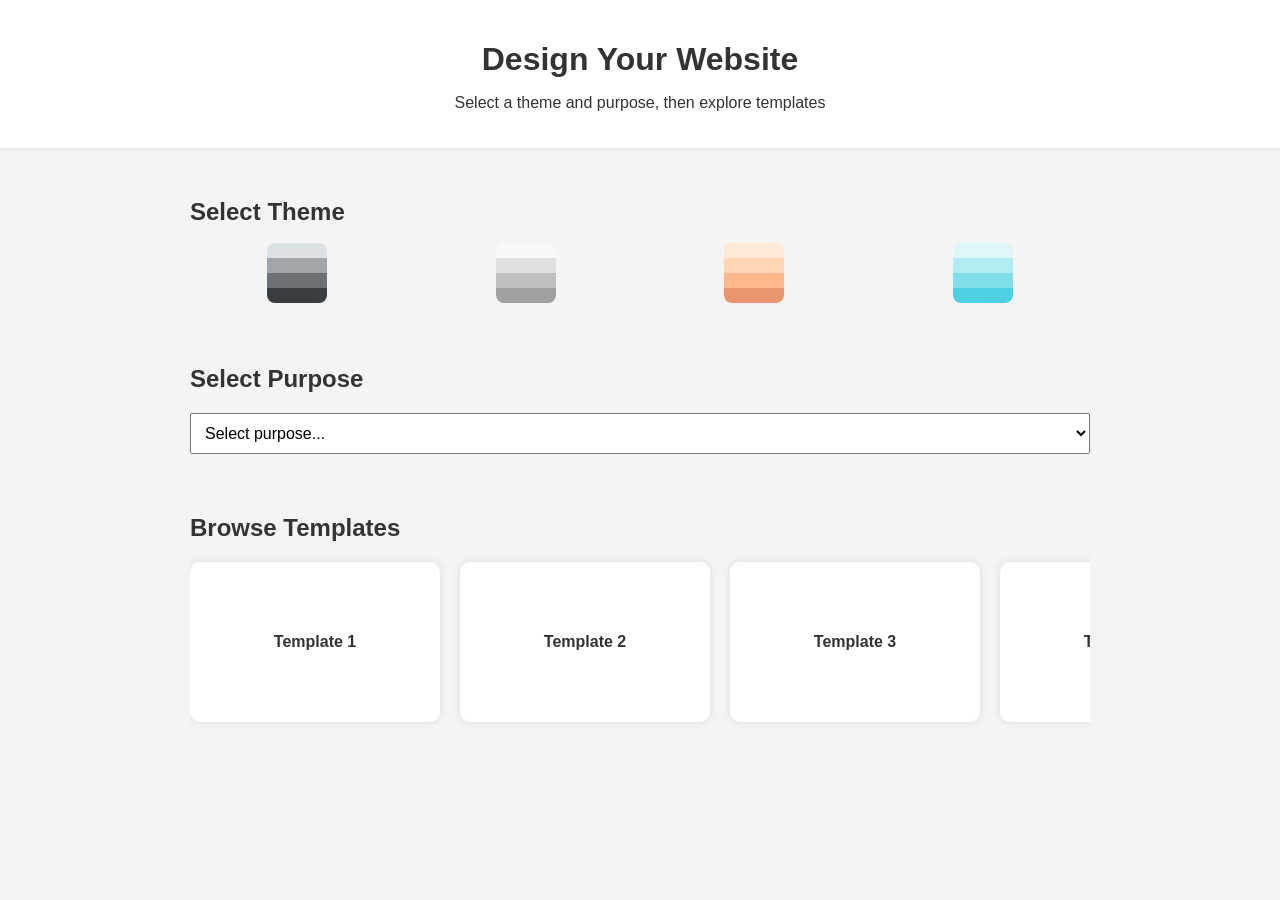
==== index.html @ 8df78fb5 "Initial product wire frame" ====
<!DOCTYPE html>
<html lang="en">
<head>
  <meta charset="UTF-8">
  <meta name="viewport" content="width=device-width, initial-scale=1.0">
  <title>App Design Platform</title>
  <style>
    body {
      font-family: Arial, sans-serif;
      margin: 0;
      background-color: #f4f4f4;
      color: #333;
    }

    header {
      background-color: #ffffff;
      padding: 20px 0;
      box-shadow: 0 2px 4px rgba(0,0,0,0.05);
      text-align: center;
    }

    .container {
      max-width: 900px;
      margin: 0 auto;
      padding: 30px 20px;
      display: flex;
      flex-direction: column;
      align-items: center;
    }

    h1, h2 {
      margin-bottom: 10px;
    }

    .section {
      width: 100%;
      margin-bottom: 40px;
    }

    .theme-options {
      display: flex;
      justify-content: space-around;
      gap: 15px;
      margin-top: 15px;
    }

    .color-palette {
      width: 60px;
      height: 60px;
      border-radius: 10px;
      border: 2px solid transparent;
      cursor: pointer;
      display: flex;
      flex-direction: column;
      overflow: hidden;
    }

    .color-palette:hover {
      border-color: #888;
    }

    .color-strip {
      flex: 1;
    }

    .purpose-select {
      width: 100%;
      padding: 10px;
      font-size: 1em;
      margin-top: 10px;
    }

    .templates-container {
      display: flex;
      overflow-x: auto;
      gap: 20px;
      padding: 10px 0;
    }

    .template-card {
      min-width: 250px;
      height: 160px;
      background-color: white;
      border-radius: 10px;
      box-shadow: 0 0 8px rgba(0,0,0,0.1);
      display: flex;
      align-items: center;
      justify-content: center;
      font-weight: bold;
      flex-shrink: 0;
    }
  </style>
</head>
<body>

  <header>
    <h1>Design Your Website</h1>
    <p>Select a theme and purpose, then explore templates</p>
  </header>

  <div class="container">

    <!-- Theme Selection -->
    <div class="section">
      <h2>Select Theme</h2>
      <div class="theme-options">
        <div class="color-palette" title="Modern">
          <div class="color-strip" style="background:#DCE1E3;"></div>
          <div class="color-strip" style="background:#A1A6AB;"></div>
          <div class="color-strip" style="background:#6D7175;"></div>
          <div class="color-strip" style="background:#393D40;"></div>
        </div>
        <div class="color-palette" title="Minimal">
          <div class="color-strip" style="background:#F8F8F8;"></div>
          <div class="color-strip" style="background:#E0E0E0;"></div>
          <div class="color-strip" style="background:#C0C0C0;"></div>
          <div class="color-strip" style="background:#A0A0A0;"></div>
        </div>
        <div class="color-palette" title="Warm">
          <div class="color-strip" style="background:#FFE9D6;"></div>
          <div class="color-strip" style="background:#FFD7B5;"></div>
          <div class="color-strip" style="background:#FFB88C;"></div>
          <div class="color-strip" style="background:#E9966D;"></div>
        </div>
        <div class="color-palette" title="Cool">
          <div class="color-strip" style="background:#E0F7FA;"></div>
          <div class="color-strip" style="background:#B2EBF2;"></div>
          <div class="color-strip" style="background:#80DEEA;"></div>
          <div class="color-strip" style="background:#4DD0E1;"></div>
        </div>
      </div>
    </div>

    <!-- Purpose Selection -->
    <div class="section">
      <h2>Select Purpose</h2>
      <select class="purpose-select">
        <option disabled selected>Select purpose...</option>
        <option value="portfolio">Portfolio</option>
        <option value="business">Business</option>
        <option value="blog">Blog</option>
        <option value="store">Online Store</option>
      </select>
    </div>

    <!-- Template Previews -->
    <div class="section">
      <h2>Browse Templates</h2>
      <div class="templates-container">
        <div class="template-card">Template 1</div>
        <div class="template-card">Template 2</div>
        <div class="template-card">Template 3</div>
        <div class="template-card">Template 4</div>
      </div>
    </div>

  </div>

</body>
</html>
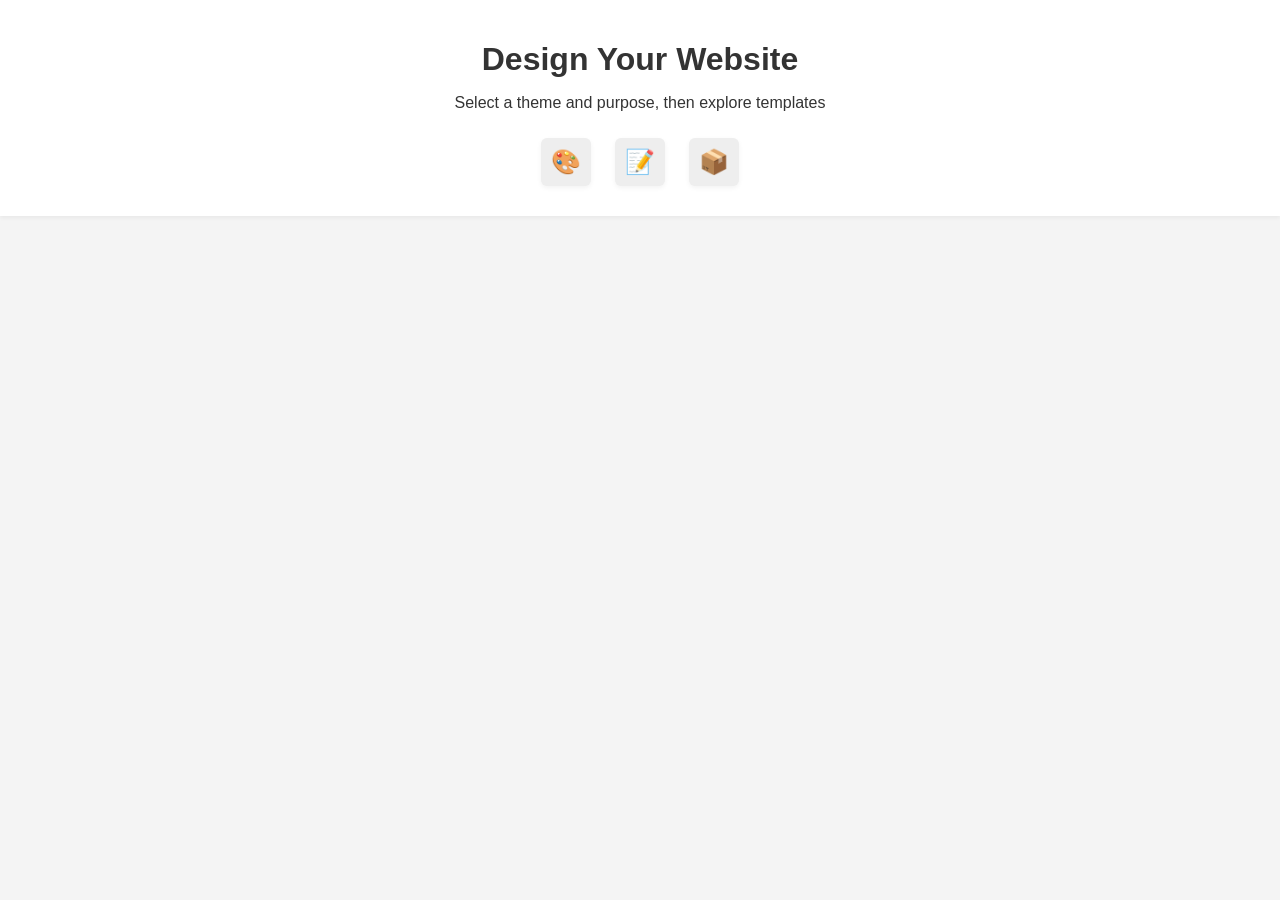
==== commit 42cc95ed: "Dashboard feel" ====
--- a/index.html
+++ b/index.html
@@ -4,98 +4,22 @@
   <meta charset="UTF-8">
   <meta name="viewport" content="width=device-width, initial-scale=1.0">
   <title>App Design Platform</title>
-  <style>
-    body {
-      font-family: Arial, sans-serif;
-      margin: 0;
-      background-color: #f4f4f4;
-      color: #333;
-    }
-
-    header {
-      background-color: #ffffff;
-      padding: 20px 0;
-      box-shadow: 0 2px 4px rgba(0,0,0,0.05);
-      text-align: center;
-    }
-
-    .container {
-      max-width: 900px;
-      margin: 0 auto;
-      padding: 30px 20px;
-      display: flex;
-      flex-direction: column;
-      align-items: center;
-    }
-
-    h1, h2 {
-      margin-bottom: 10px;
-    }
-
-    .section {
-      width: 100%;
-      margin-bottom: 40px;
-    }
-
-    .theme-options {
-      display: flex;
-      justify-content: space-around;
-      gap: 15px;
-      margin-top: 15px;
-    }
-
-    .color-palette {
-      width: 60px;
-      height: 60px;
-      border-radius: 10px;
-      border: 2px solid transparent;
-      cursor: pointer;
-      display: flex;
-      flex-direction: column;
-      overflow: hidden;
-    }
-
-    .color-palette:hover {
-      border-color: #888;
-    }
-
-    .color-strip {
-      flex: 1;
-    }
-
-    .purpose-select {
-      width: 100%;
-      padding: 10px;
-      font-size: 1em;
-      margin-top: 10px;
-    }
-
-    .templates-container {
-      display: flex;
-      overflow-x: auto;
-      gap: 20px;
-      padding: 10px 0;
-    }
-
-    .template-card {
-      min-width: 250px;
-      height: 160px;
-      background-color: white;
-      border-radius: 10px;
-      box-shadow: 0 0 8px rgba(0,0,0,0.1);
-      display: flex;
-      align-items: center;
-      justify-content: center;
-      font-weight: bold;
-      flex-shrink: 0;
-    }
-  </style>
+  <link rel="stylesheet" href="styles.css">
+  <script src="sections.js" defer></script>
+  <script src="iconEffect.js" defer></script>
 </head>
 <body>
 
   <header>
     <h1>Design Your Website</h1>
     <p>Select a theme and purpose, then explore templates</p>
+    
+    <div class="nav-icons">
+  <a href="#themes" class="nav-icon" title="Themes">🎨</a>
+  <a href="#purpose" class="nav-icon" title="Purpose">📝</a>
+  <a href="#templates" class="nav-icon" title="Templates">📦</a>
+</div>
+
   </header>
 
   <div class="container">
--- a/styles.css
+++ b/styles.css
@@ -0,0 +1,173 @@
+body { 
+  font-family: Arial, sans-serif;
+  margin: 0;
+  background-color: #f4f4f4;
+  color: #333;
+}
+.headContainer {
+  display: flex;
+  flex-direction: column;
+  align-items: center;
+  justify-content: center;
+  padding: 20px;
+}
+header {
+  background-color: #ffffff;
+  padding: 20px 0;
+  box-shadow: 0 2px 4px rgba(0,0,0,0.05);
+  text-align: center;
+  position: relative;
+  min-height: 120px; /* Ensures enough height for vertical icons */
+}
+
+
+/* NAV ICON CONTAINER */
+
+
+/* ICON BUTTON STYLING */
+.nav-icon {
+  font-size: 1.4rem;
+  cursor: pointer;
+  padding: 8px 12px;
+  border-radius: 8px;
+  background-color: #f0f0f0;
+  color: #333;
+  text-decoration: none;
+  transition: all 0.3s ease;
+  box-shadow: 0 2px 5px rgba(0,0,0,0.05);
+  /* space between */
+    margin-right: 22px;
+}
+
+.nav-icon:hover {
+  background-color: #3498db;
+  color: #fff;
+  transform: scale(1.1);
+  box-shadow: 0 4px 10px rgba(0,0,0,0.15);
+}
+
+.nav-icon:active {
+  transform: scale(0.98);
+  background-color: #2980b9;
+}
+@keyframes vibrate {
+  0%   { transform: translate(0); }
+  20%  { transform: translate(-2px, 2px); }
+  40%  { transform: translate(2px, -2px); }
+  60%  { transform: translate(-2px, 2px); }
+  80%  { transform: translate(2px, -2px); }
+  100% { transform: translate(0); }
+}
+
+.vibrate-once {
+  animation: vibrate 0.4s ease;
+}
+
+
+/* Example nav-icon style for visibility */
+.nav-icon {
+  font-size: 1.5rem;
+  background: #eee;
+  padding: 10px;
+  border-radius: 6px;
+  display: inline-block;
+  margin: 10px;
+  text-decoration: none;
+  color: black;
+}
+.container {
+  max-width: 1100px;
+  margin: 0 auto;
+  padding: 30px 20px;
+}
+
+/* DASHBOARD GRID LAYOUT */
+.dashboard-grid {
+  display: grid;
+  grid-template-columns: repeat(auto-fit, minmax(280px, 1fr));
+  gap: 20px;
+  margin-top: 30px;
+}
+
+/* DASHBOARD TILE STYLE */
+/* Hide all sections initially */
+
+.section {
+  background-color: #ffffff;
+  border-radius: 12px;
+  padding: 20px;
+  box-shadow: 0 2px 10px rgba(0, 0, 0, 0.06);
+  transition: all 0.3s ease;
+  cursor: pointer;
+  display: none; /* Hide all sections by default */
+}
+/* Show section when it's active */
+.section.active {
+  display: block;
+}
+
+.section:hover {
+  box-shadow: 0 4px 14px rgba(0, 0, 0, 0.12);
+  transform: translateY(-2px);
+}
+
+/* TEXT STYLES */
+h1, h2 {
+  margin-bottom: 10px;
+}
+
+/* THEME COLORS */
+.theme-options {
+  display: flex;
+  justify-content: space-around;
+  gap: 15px;
+  margin-top: 15px;
+}
+
+.color-palette {
+  width: 60px;
+  height: 60px;
+  border-radius: 10px;
+  border: 2px solid transparent;
+  cursor: pointer;
+  display: flex;
+  flex-direction: column;
+  overflow: hidden;
+}
+
+.color-palette:hover {
+  border-color: #888;
+}
+
+.color-strip {
+  flex: 1;
+}
+
+/* DROPDOWN STYLE */
+.purpose-select {
+  width: 100%;
+  padding: 10px;
+  font-size: 1em;
+  margin-top: 10px;
+}
+
+/* TEMPLATE CARDS */
+.templates-container {
+  display: flex;
+  overflow-x: auto;
+  gap: 20px;
+  padding: 10px 0;
+}
+
+.template-card {
+  min-width: 250px;
+  height: 160px;
+  background-color: white;
+  border-radius: 10px;
+  box-shadow: 0 0 8px rgba(0,0,0,0.1);
+  display: flex;
+  align-items: center;
+  justify-content: center;
+  font-weight: bold;
+  flex-shrink: 0;
+}
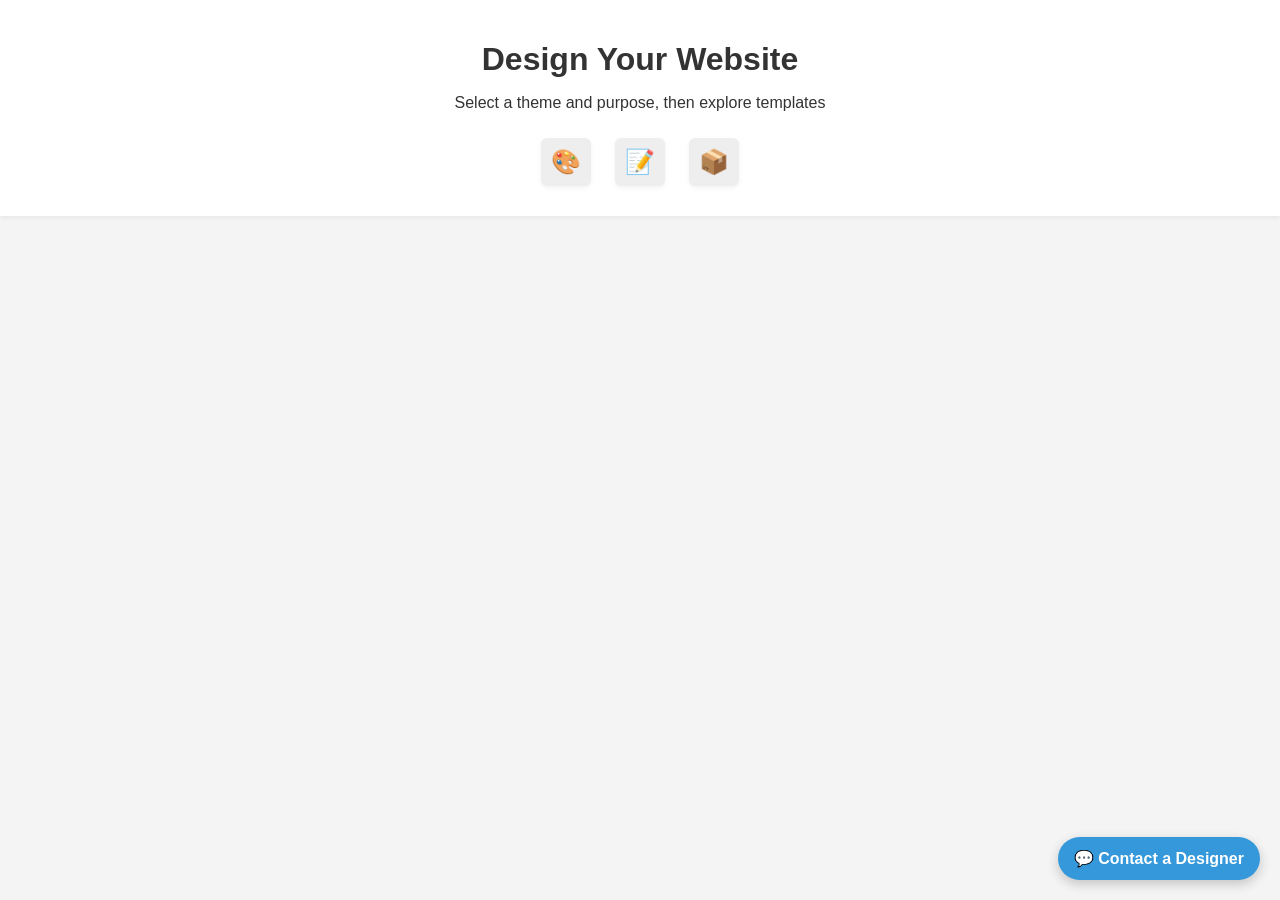
==== commit 4c887d05: "contact button ui w/o function" ====
--- a/index.html
+++ b/index.html
@@ -25,7 +25,7 @@
   <div class="container">
 
     <!-- Theme Selection -->
-    <div class="section">
+    <div class="section" id="themes">
       <h2>Select Theme</h2>
       <div class="theme-options">
         <div class="color-palette" title="Modern">
@@ -56,7 +56,7 @@
     </div>
 
     <!-- Purpose Selection -->
-    <div class="section">
+    <div class="section" id="purpose">
       <h2>Select Purpose</h2>
       <select class="purpose-select">
         <option disabled selected>Select purpose...</option>
@@ -68,7 +68,7 @@
     </div>
 
     <!-- Template Previews -->
-    <div class="section">
+    <div class="section" id="templates">
       <h2>Browse Templates</h2>
       <div class="templates-container">
         <div class="template-card">Template 1</div>
@@ -78,6 +78,10 @@
       </div>
     </div>
 
+    <!-- Floating Contact Button -->
+    <a href="mailto:designer@example.com" class="floating-contact-btn" title="Contact a Designer">
+      💬 Contact a Designer
+    </a>
   </div>
 
 </body>
--- a/styles.css
+++ b/styles.css
@@ -171,3 +171,23 @@
   font-weight: bold;
   flex-shrink: 0;
 }
+.floating-contact-btn {
+  position: fixed;
+  bottom: 20px;
+  right: 20px;
+  background-color: #3498db;
+  color: white;
+  padding: 12px 16px;
+  border-radius: 30px;
+  box-shadow: 0 4px 12px rgba(0,0,0,0.2);
+  font-size: 1rem;
+  font-weight: bold;
+  text-decoration: none;
+  z-index: 1000;
+  transition: background-color 0.3s ease, transform 0.3s ease;
+}
+
+.floating-contact-btn:hover {
+  background-color: #2c80b4;
+  transform: translateY(-3px);
+}
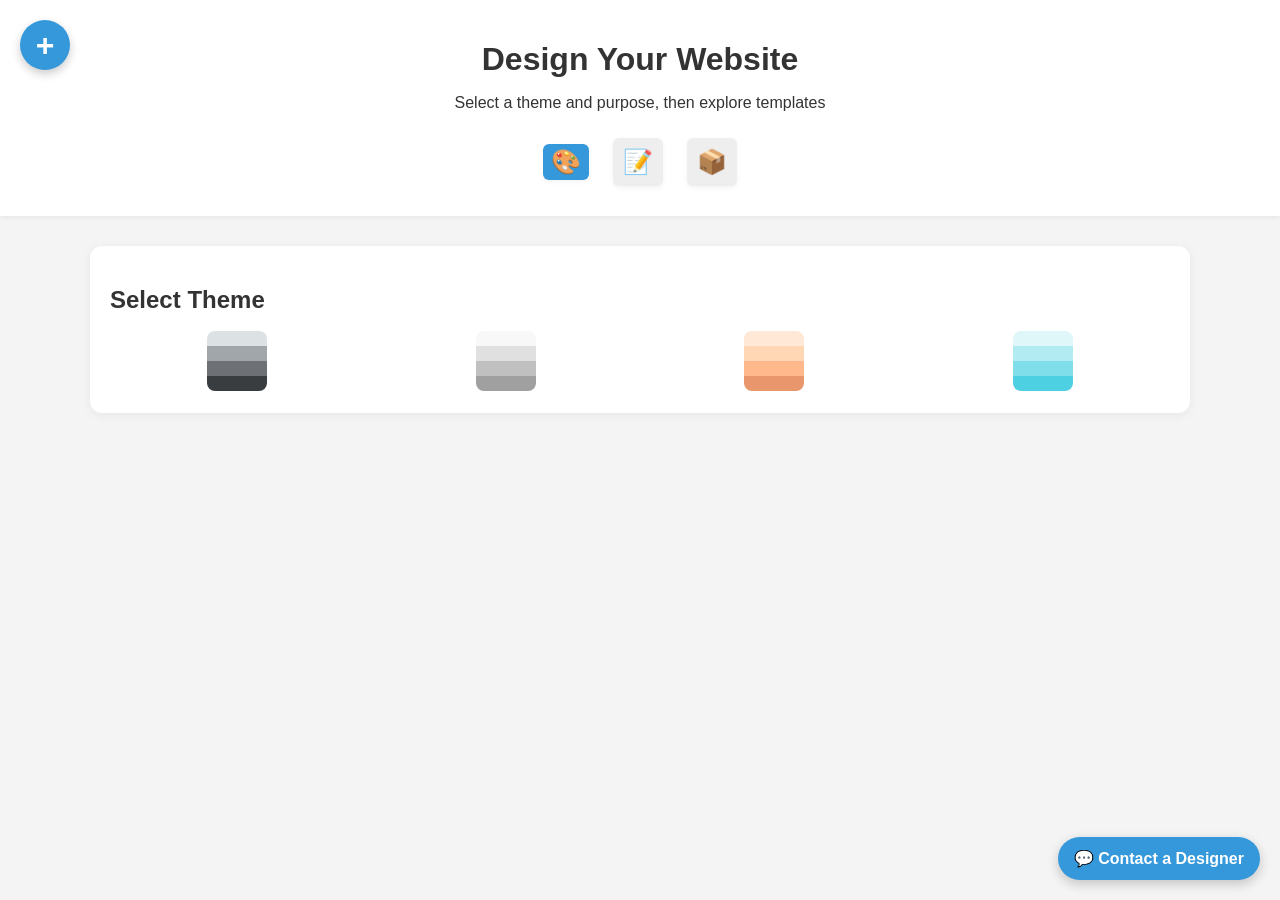
==== commit 3c7fb29a: "SMart nave And Sections loaders" ====
--- a/index.html
+++ b/index.html
@@ -7,6 +7,9 @@
   <link rel="stylesheet" href="styles.css">
   <script src="sections.js" defer></script>
   <script src="iconEffect.js" defer></script>
+  <script src="navIntergration.js"></script>
+  <script src="templateSelectionContoller.js" defer></script>
+  <script src="plusMenuController.js" defer></script>
 </head>
 <body>
 
@@ -17,13 +20,13 @@
     <div class="nav-icons">
   <a href="#themes" class="nav-icon" title="Themes">🎨</a>
   <a href="#purpose" class="nav-icon" title="Purpose">📝</a>
-  <a href="#templates" class="nav-icon" title="Templates">📦</a>
+  <a href="#customize-sections" class="nav-icon" title="Templates">📦</a>
 </div>
 
   </header>
 
   <div class="container">
-
+    
     <!-- Theme Selection -->
     <div class="section" id="themes">
       <h2>Select Theme</h2>
@@ -59,12 +62,13 @@
     <div class="section" id="purpose">
       <h2>Select Purpose</h2>
       <select class="purpose-select">
-        <option disabled selected>Select purpose...</option>
-        <option value="portfolio">Portfolio</option>
-        <option value="business">Business</option>
-        <option value="blog">Blog</option>
-        <option value="store">Online Store</option>
+          <option disabled selected>Select purpose...</option>
+          <option value="portfolio">Portfolio</option>
+          <option value="business">Business</option>
+          <option value="blog">Blog</option>
+          <option value="store">Online Store</option>
       </select>
+
     </div>
 
     <!-- Template Previews -->
@@ -77,6 +81,105 @@
         <div class="template-card">Template 4</div>
       </div>
     </div>
+<section class="customize" id="customize-sections">
+
+  
+</section>
+
+    </section>
+    <!-- Plus Button with Dropdown -->
+    <!-- Refined Plus Button with Dropdown -->
+     <div class="plus-dropdown">
+        <button id="plus-toggle" class="plus-btn" title="Add Section">+</button>
+        <ul id="plus-menu" class="plus-menu">
+          <li data-section="hero">➤ Hero Section</li>
+          <li data-section="about">➤ About Us</li>
+          <li data-section="services">➤ Services</li>
+          <li data-section="portfolio">➤ Portfolio</li>
+          <li data-section="testimonials">➤ Testimonials</li>
+          <li data-section="pricing">➤ Pricing</li>
+          <li data-section="contact">➤ Contact</li>
+        </ul>
+
+      </div>
+
+<!-- ADD ICON RELATED STYELS AND JS -->
+<style>
+.plus-dropdown {
+  position: fixed;
+  top: 20px;
+  left: 20px;
+  z-index: 999;
+}
+
+.plus-btn {
+  width: 50px;
+  height: 50px;
+  font-size: 2rem;
+  font-weight: bold;
+  background-color: #3498db;
+  color: #fff;
+  border: none;
+  border-radius: 50%;
+  cursor: pointer;
+  box-shadow: 0 4px 10px rgba(0,0,0,0.2);
+  transition: transform 0.2s ease, background-color 0.3s ease;
+}
+
+.plus-btn:hover {
+  background-color: #2c80b4;
+  transform: scale(1.05);
+}
+
+.plus-menu {
+  display: none; /* Hidden by default */
+  position: absolute;
+  top: 60px;
+  left: 0;
+  background: #fff;
+  list-style: none;
+  padding: 8px 0;
+  margin: 0;
+  border-radius: 8px;
+  box-shadow: 0 4px 12px rgba(0,0,0,0.15);
+  min-width: 180px;
+}
+
+.plus-menu li {
+  padding: 10px 16px;
+  font-size: 1rem;
+  color: #333;
+  cursor: pointer;
+  transition: background 0.2s;
+}
+
+.plus-menu li:hover {
+  background-color: #f0f0f0;
+}
+</style>
+<script>
+document.addEventListener('DOMContentLoaded', () => {
+  const toggle = document.getElementById('plus-toggle');
+  const menu = document.querySelector('.plus-menu');
+
+  toggle.addEventListener('click', () => {
+    if (menu.style.display === 'block') {
+      menu.style.display = 'none';
+    } else {
+      menu.style.display = 'block';
+    }
+  });
+
+  document.addEventListener('click', (e) => {
+    if (!toggle.contains(e.target) && !menu.contains(e.target)) {
+      menu.style.display = 'none';
+    }
+  });
+});
+</script>
+
+
+    </div>
 
     <!-- Floating Contact Button -->
     <a href="mailto:designer@example.com" class="floating-contact-btn" title="Contact a Designer">
--- a/styles.css
+++ b/styles.css
@@ -46,10 +46,15 @@
   box-shadow: 0 4px 10px rgba(0,0,0,0.15);
 }
 
-.nav-icon:active {
-  transform: scale(0.98);
-  background-color: #2980b9;
-}
+
+.nav-icon.active {
+  background-color: #3498db;
+  color: white;
+  border-radius: 6px;
+  padding: 4px 8px;
+  transition: all 0.2s;
+}
+
 @keyframes vibrate {
   0%   { transform: translate(0); }
   20%  { transform: translate(-2px, 2px); }
@@ -191,3 +196,43 @@
   background-color: #2c80b4;
   transform: translateY(-3px);
 }
+/* Individuale template selector </body> not menu */
+/* TEMPLATE OPTIONS */
+.templates-container {
+  display: flex;
+  overflow-x: auto;
+  gap: 20px;
+  padding: 10px 0;
+}
+
+.template-option {
+  min-width: 250px;
+  height: 160px;
+  background-color: white;
+  border-radius: 10px;
+  box-shadow: 0 0 8px rgba(0,0,0,0.1);
+  display: flex;
+  align-items: center;
+  justify-content: center;
+  font-weight: bold;
+  flex-shrink: 0;
+  border: 2px solid transparent;
+  cursor: pointer;
+  transition: border 0.3s ease, background-color 0.3s ease;
+}
+
+.template-option.selected {
+  border-color: #007bff;
+  background-color: #f0f8ff;
+}
+.blink {
+  animation: blink 1s infinite;
+}
+
+@keyframes blink {
+  0% { opacity: 1; }
+  50% { opacity: 0.2; }
+  100% { opacity: 1; }
+}
+
+/* Builder Styles */
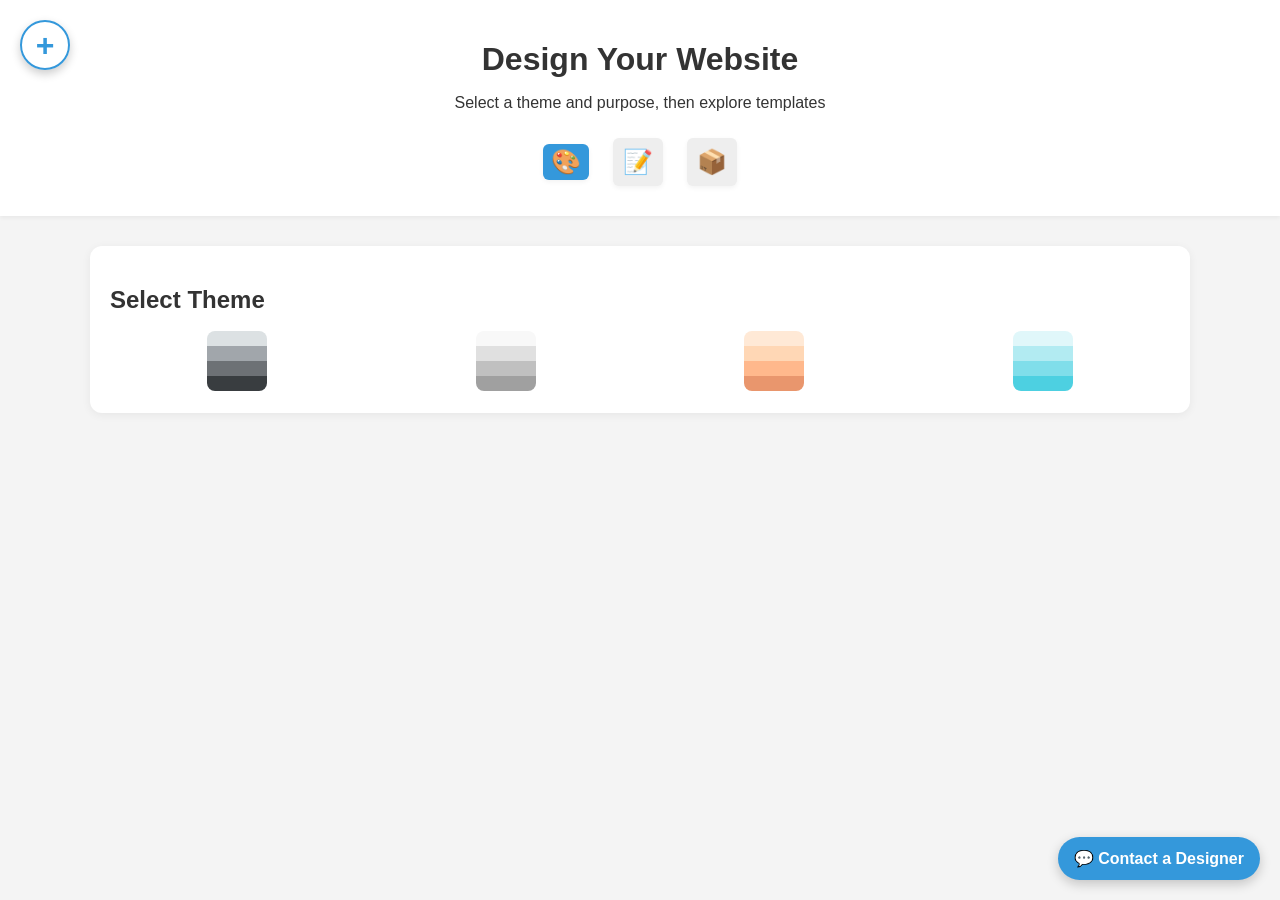
==== commit 0f42e0b3: "js code cleanup. UI responsiveness/add-btn/templates" ====
--- a/index.html
+++ b/index.html
@@ -5,11 +5,11 @@
   <meta name="viewport" content="width=device-width, initial-scale=1.0">
   <title>App Design Platform</title>
   <link rel="stylesheet" href="styles.css">
-  <script src="sections.js" defer></script>
-  <script src="iconEffect.js" defer></script>
-  <script src="navIntergration.js"></script>
-  <script src="templateSelectionContoller.js" defer></script>
-  <script src="plusMenuController.js" defer></script>
+  <script src="js/sections.js" defer></script>
+  <script src="js/iconEffect.js" defer></script>
+  <script src="js/navIntergration.js"></script>
+  <script src="js/templateSelectionContoller.js" defer></script>
+  <script src="js/plusMenuController.js" defer></script>
 </head>
 <body>
 
@@ -71,16 +71,7 @@
 
     </div>
 
-    <!-- Template Previews -->
-    <div class="section" id="templates">
-      <h2>Browse Templates</h2>
-      <div class="templates-container">
-        <div class="template-card">Template 1</div>
-        <div class="template-card">Template 2</div>
-        <div class="template-card">Template 3</div>
-        <div class="template-card">Template 4</div>
-      </div>
-    </div>
+    
 <section class="customize" id="customize-sections">
 
   
@@ -100,89 +91,12 @@
           <li data-section="pricing">➤ Pricing</li>
           <li data-section="contact">➤ Contact</li>
         </ul>
-
+        
       </div>
-
-<!-- ADD ICON RELATED STYELS AND JS -->
-<style>
-.plus-dropdown {
-  position: fixed;
-  top: 20px;
-  left: 20px;
-  z-index: 999;
-}
-
-.plus-btn {
-  width: 50px;
-  height: 50px;
-  font-size: 2rem;
-  font-weight: bold;
-  background-color: #3498db;
-  color: #fff;
-  border: none;
-  border-radius: 50%;
-  cursor: pointer;
-  box-shadow: 0 4px 10px rgba(0,0,0,0.2);
-  transition: transform 0.2s ease, background-color 0.3s ease;
-}
-
-.plus-btn:hover {
-  background-color: #2c80b4;
-  transform: scale(1.05);
-}
-
-.plus-menu {
-  display: none; /* Hidden by default */
-  position: absolute;
-  top: 60px;
-  left: 0;
-  background: #fff;
-  list-style: none;
-  padding: 8px 0;
-  margin: 0;
-  border-radius: 8px;
-  box-shadow: 0 4px 12px rgba(0,0,0,0.15);
-  min-width: 180px;
-}
-
-.plus-menu li {
-  padding: 10px 16px;
-  font-size: 1rem;
-  color: #333;
-  cursor: pointer;
-  transition: background 0.2s;
-}
-
-.plus-menu li:hover {
-  background-color: #f0f0f0;
-}
-</style>
-<script>
-document.addEventListener('DOMContentLoaded', () => {
-  const toggle = document.getElementById('plus-toggle');
-  const menu = document.querySelector('.plus-menu');
-
-  toggle.addEventListener('click', () => {
-    if (menu.style.display === 'block') {
-      menu.style.display = 'none';
-    } else {
-      menu.style.display = 'block';
-    }
-  });
-
-  document.addEventListener('click', (e) => {
-    if (!toggle.contains(e.target) && !menu.contains(e.target)) {
-      menu.style.display = 'none';
-    }
-  });
-});
-</script>
-
-
     </div>
 
     <!-- Floating Contact Button -->
-    <a href="mailto:designer@example.com" class="floating-contact-btn" title="Contact a Designer">
+    <a href="mailto:atlehangsemela@gmail.com" class="floating-contact-btn" title="Contact a Designer">
       💬 Contact a Designer
     </a>
   </div>
--- a/styles.css
+++ b/styles.css
@@ -18,6 +18,14 @@
   text-align: center;
   position: relative;
   min-height: 120px; /* Ensures enough height for vertical icons */
+}
+
+/* Responsive header */
+@media (max-width: 700px) {
+  header {
+    padding: 12px 0;
+    min-height: 80px;
+  }
 }
 
 
@@ -200,12 +208,23 @@
 /* TEMPLATE OPTIONS */
 .templates-container {
   display: flex;
+  flex-wrap: wrap;
   overflow-x: auto;
   gap: 20px;
   padding: 10px 0;
-}
-
-.template-option {
+  justify-content: center;
+}
+
+@media (max-width: 700px) {
+  .templates-container {
+    flex-direction: column;
+    align-items: stretch;
+    gap: 15px;
+    overflow-x: unset;
+  }
+}
+
+.template-option { 
   min-width: 250px;
   height: 160px;
   background-color: white;
@@ -223,8 +242,10 @@
 
 .template-option.selected {
   border-color: #007bff;
+  box-shadow: 0 0 10px rgba(0, 123, 255, 0.3);
   background-color: #f0f8ff;
 }
+
 .blink {
   animation: blink 1s infinite;
 }
@@ -236,3 +257,67 @@
 }
 
 /* Builder Styles */
+.plus-dropdown {
+  position: fixed;
+  top: 20px;
+  left: 20px;
+  z-index: 999;
+}
+
+.plus-btn {
+  width: 50px;
+  height: 50px;
+  font-size: 2rem;
+  font-weight: bold;
+  background-color: transparent;
+  color: #3498db;
+  border: 2px solid #3498db;
+  border-radius: 50%;
+  cursor: pointer;
+  box-shadow: 0 4px 10px rgba(0,0,0,0.2);
+  transition: transform 0.2s ease, background-color 0.3s ease, color 0.3s ease;
+}
+.plus-btn:hover {
+  background-color: #3498db;
+  color: #fff;
+}
+
+/* Responsive for small screens */
+@media (max-width: 700px) {
+  .plus-btn {
+    width: 40px;
+    height: 40px;
+    font-size: 1.5rem;
+  }
+}
+
+.plus-btn:hover {
+  background-color: #2c80b4;
+  transform: scale(1.05);
+}
+
+.plus-menu {
+  display: none; /* Hidden by default */
+  position: absolute;
+  top: 60px;
+  left: 0;
+  background: #fff;
+  list-style: none;
+  padding: 8px 0;
+  margin: 0;
+  border-radius: 8px;
+  box-shadow: 0 4px 12px rgba(0,0,0,0.15);
+  min-width: 180px;
+}
+
+.plus-menu li {
+  padding: 10px 16px;
+  font-size: 1rem;
+  color: #333;
+  cursor: pointer;
+  transition: background 0.2s;
+}
+
+.plus-menu li:hover {
+  background-color: #f0f0f0;
+}
